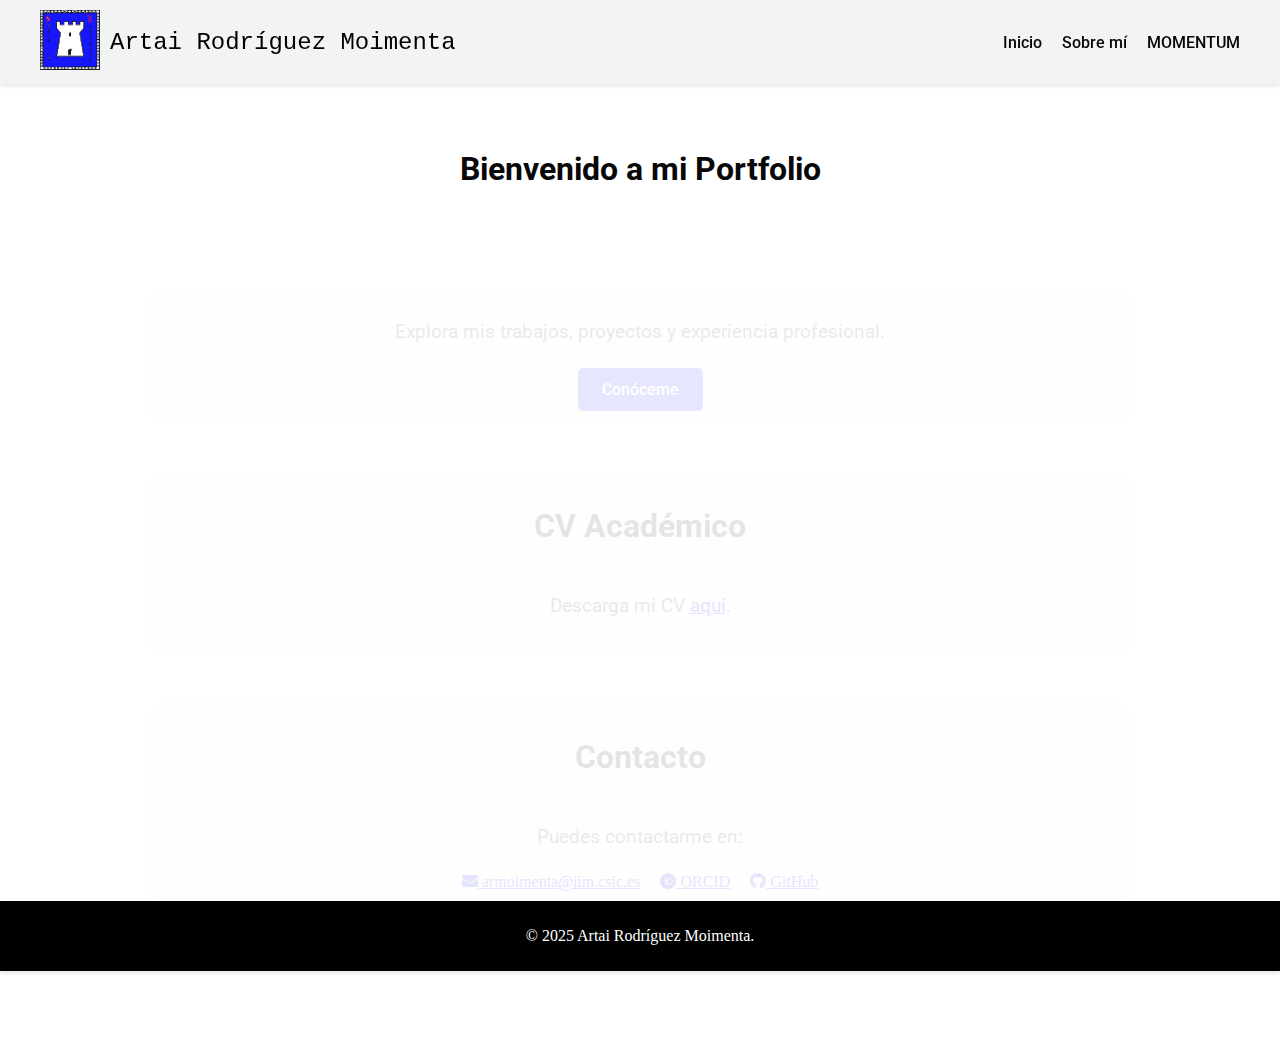
==== index.html @ 6d4ae14b "vLRM_animation" ====
<!DOCTYPE html>
<html lang="es">
<head>
    <meta charset="UTF-8">
    <meta name="viewport" content="width=device-width, initial-scale=1.0">
    <title>ArtaiRMoimenta | Portfolio</title>
    <link rel="icon"  href="assets/img/5xGL8c.png">
    <link rel="stylesheet" href="stylesIndex.css">
    <link rel="stylesheet" href="https://cdnjs.cloudflare.com/ajax/libs/font-awesome/6.0.0-beta3/css/all.min.css">
    <link href="https://fonts.googleapis.com/css2?family=Roboto:wght@300;400;500;700&family=Playfair+Display:wght@700&display=swap" rel="stylesheet">
</head>
<body>
    <header>
        <div class="container">
            <div class="header-content">
                <a href="index.html"><img src="assets/img/5xGL8c.png" alt="Logo o imagen de Artai" class="header-img"></a>
                <a href="index.html" class="header-title">Artai Rodríguez Moimenta</a>
            </div>
            <nav>
                <ul>
                    <li><a href="index.html">Inicio</a></li>
                    <li><a href="sobremi.html">Sobre mí</a></li>
                    <li><a href="momentum.html">MOMENTUM</a></li>
                </ul>
            </nav>
        </div>
        <div class="progress-bar"></div>
    </header>
   
    <main>
        <h2>Bienvenido a mi Portfolio</h2>
        <section class="contenedorSecciones">
            <div class="sobreMi">
                <p>Explora mis trabajos, proyectos y experiencia profesional.</p>
                <a href="sobremi.html" class="boton">Conóceme</a>
            </div>
        </section>
        <section class="contenedorSecciones">
            <div class="CVTitulo">
                <h2>CV Académico</h2>
            </div>
            <div class="CVDescarga">
                <p>Descarga mi CV <a href="assets/Microbial Biotechnology - 2023 - Moimenta - Modelling the physiological status of yeast during wine fermentation enables.pdf" download class="btn">aquí</a>.</p>
            </div>
        </section>
        <section class="contenedorSecciones">
                        <div class="contactoTitulo">
                        <h2>Contacto</h2>
                    </div>
            <div class="contacto">
                <p>Puedes contactarme en:</p>
                <div class="contact-links">
                    <a href="mailto:armoimenta@iim.csic.es"><i class="fas fa-envelope"></i> armoimenta@iim.csic.es</a>
                    <a href="https://orcid.org/0000-0002-5609-2317"><i class="fab fa-orcid"></i> ORCID</a>
                    <a href="https://github.com/ArtaiRMoimenta"><i class="fab fa-github"></i> GitHub</a>
                </div>
            </div>
        </section>

    </main>

    

    <footer>
        <p>&copy; 2025 Artai Rodríguez Moimenta.</p>
    </footer>

    <script src="scripts.js"></script>
</body>
</html>
---- stylesIndex.css ----
section {
    opacity: 0.1;
    transform: translateY(50px);
    transition: opacity 0.6s ease, transform 0.6s ease;
}

/* Línea de progreso */
.progress-bar {
    position: absolute;
    bottom: 0;
    left: 0;
    width: 0%;
    height: 2px;
    background: #1676dc; /* Color de la línea */
    transition: width 0.1s ease-out;
}

html, body {
    height: 100%;
    margin: 0;
    padding: 0;
}

/*Empezamos con el header*/
/* Estilos generales del header */
header {
    position: fixed; /* Fija el header en la parte superior */
    top: 0; /* Ajusta el header en la parte superior */
    z-index: 1000; /* Coloca el header por encima de los demás elementos */
    width: 100%;
    background: #f2f3f5; /* Fondo claro */
    padding: 10px 0; /* Espaciado vertical */
    box-shadow: 0 2px 4px rgba(0, 0, 0, 0.1); /* Sombra suave */
    
}

.header-title {
    font-family: 'Lucida Console', monospace;
    font-size: 1.5rem;
    color: black;
    text-decoration: none; /* Quita subrayado */
}

/* Contenedor para centrar y organizar el contenido */
.container {
    display: flex;
    justify-content: space-between; /* Separa la izquierda (imagen + nombre) y la derecha (menú) */
    align-items: center; /* Centra verticalmente */
    max-width: 1200px; /* Ancho máximo */
    margin: 0 auto; /* Centra el contenedor */
    padding: 0 20px; /* Espaciado lateral */
}

/* Estilos para la imagen y el nombre */
.header-content {
    display: flex;
    align-items: center; /* Centra verticalmente */
    gap: 10px; /* Espacio entre la imagen y el nombre */
}

.header-img {
    width: 60px; /* Tamaño de la imagen */
    height: 60px;
}


/* Estilos para el menú */
nav ul {
    display: flex;
    gap: 20px; /* Espacio entre elementos del menú */
    list-style: none; /* Elimina los puntos de la lista */
    padding: 0;
    margin: 0;
}

nav ul li a {
    color: #060606; /* Color del texto */
    text-decoration: none; /* Sin subrayado */
    font-family: 'Roboto', sans-serif;
    font-size: 1rem;
    font-weight: 500;
    padding: 10px 0; /* Añadido para mejorar la zona interactiva */
    transition: transform 0.3s ease, color 0.3s ease; /* Transición suave */
    display: inline-block; /* Asegura que el enlace se pueda transformar */
}

nav ul li a:hover {
    transform: scale(1.2); /* Aumenta el tamaño sin mover los otros elementos */
    color: #1717ff; /* Cambia el color al pasar el mouse */
}


footer{
    width: 100%;
    background: black; /* Fondo claro */
    padding: 10px 0; /* Espaciado vertical */
    color: white;
    text-align: center;
    box-shadow: 0 2px 4px rgba(0, 0, 0, 0.1); /* Sombra suave */
}

main{
    margin-top: 150px; /* Espacio superior */
    text-align: center;
}

main h2{
    font-family: 'Roboto', sans-serif;
    font-size: 2rem; /* Tamaño del texto */
    color: #080808; /* Color del texto */
}
/* Estilos para la sección sobreMi */
.contenedorSecciones {
    display: flex;
    flex-direction: column; /* Organiza el contenido en columna */
    align-items: center; /* Centra horizontalmente */
    justify-content: center; /* Centra verticalmente */
    text-align: center;
    padding: 10px 20px; /* Espaciado interno */
    background-color: #f9f9f9; /* Fondo claro */
    border-radius: 10px; /* Bordes redondeados */
    margin: 50px 150px 50px 150px; /*esto es arriba a lado derecho abajo y al izquierdo*/
}

/* Estilos para el párrafo */
.contenedorSecciones p {
    font-family: 'Roboto', sans-serif;
    font-size: 1.2rem;
    color: #333; /* Color del texto */
    margin-bottom: 20px; /* Espacio debajo del párrafo */
    line-height: 1.6; /* Espaciado entre líneas */
}

/* Estilos para el botón */
.boton {
    background-color: #1717ff;
    color: #fff;
    padding: 12px 24px;
    border: none;
    border-radius: 5px;
    font-family: 'Roboto', sans-serif;
    font-size: 1rem;
    font-weight: 500;
    cursor: pointer;
    text-decoration: none;
    display: inline-block;
    transition: background-color 0.3s ease, transform 0.3s ease;
}

.boton:hover {
    background-color: #1717ff;
    transform: translateY(-2px);
}

.contact-links{
    display: flex;
    gap: 20px; /* Espacio entre elementos */

}
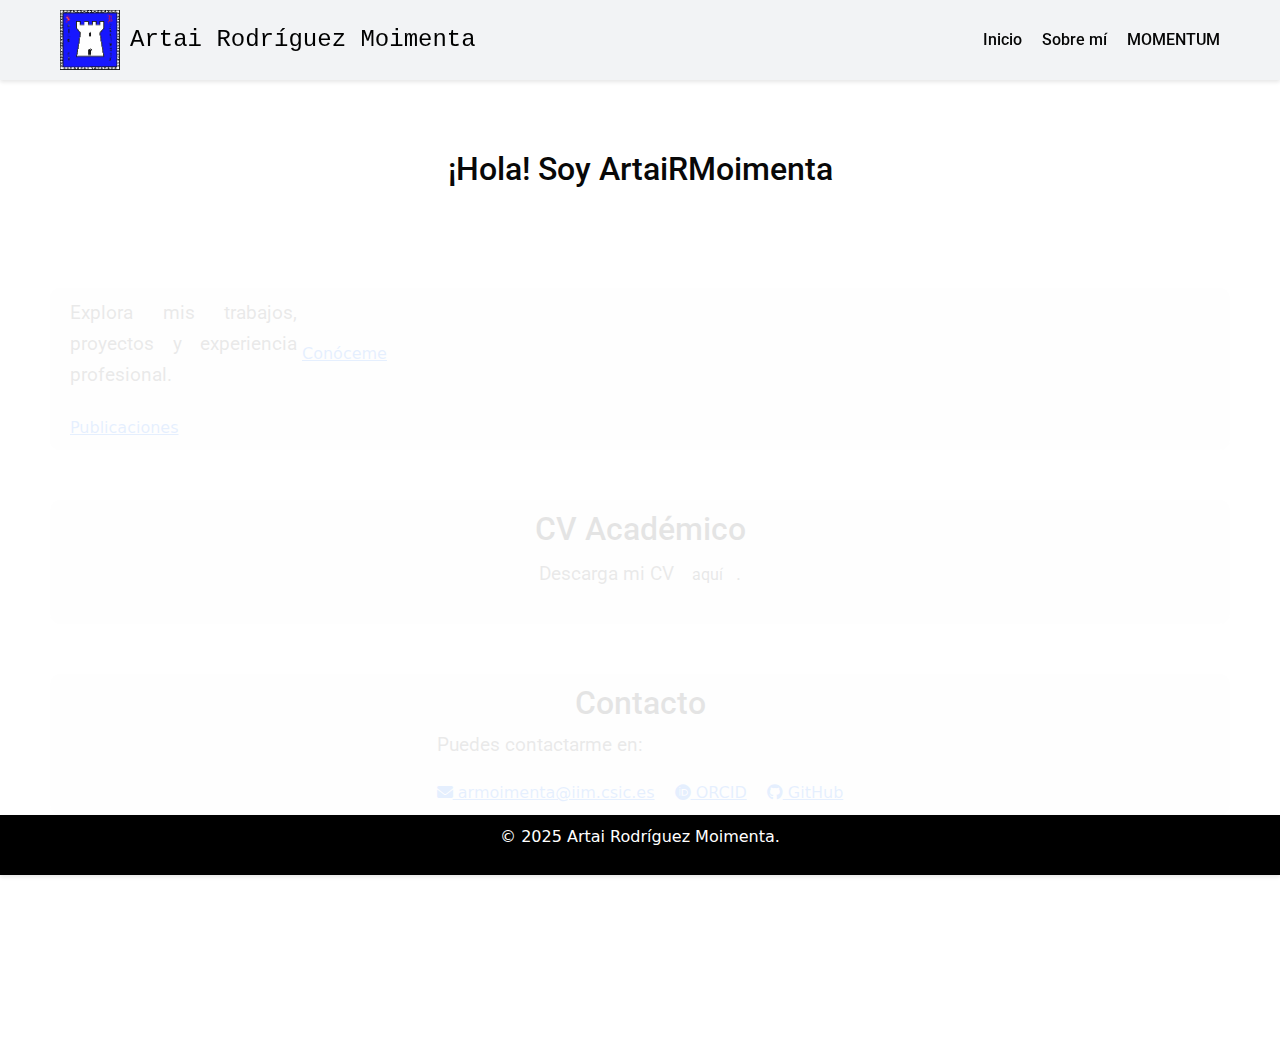
==== commit 97feb971: "vbootstrap" ====
--- a/index.html
+++ b/index.html
@@ -5,13 +5,15 @@
     <meta name="viewport" content="width=device-width, initial-scale=1.0">
     <title>ArtaiRMoimenta | Portfolio</title>
     <link rel="icon"  href="assets/img/5xGL8c.png">
-    <link rel="stylesheet" href="stylesIndex.css">
+    <link rel="stylesheet" href="stylesSobreMi.css">
     <link rel="stylesheet" href="https://cdnjs.cloudflare.com/ajax/libs/font-awesome/6.0.0-beta3/css/all.min.css">
     <link href="https://fonts.googleapis.com/css2?family=Roboto:wght@300;400;500;700&family=Playfair+Display:wght@700&display=swap" rel="stylesheet">
+    <link href="https://cdn.jsdelivr.net/npm/bootstrap@5.3.3/dist/css/bootstrap.min.css" rel="stylesheet">
+    <script src="https://cdn.jsdelivr.net/npm/bootstrap@5.3.3/dist/js/bootstrap.bundle.min.js"></script>
 </head>
 <body>
     <header>
-        <div class="container">
+        <div class="container2">
             <div class="header-content">
                 <a href="index.html"><img src="assets/img/5xGL8c.png" alt="Logo o imagen de Artai" class="header-img"></a>
                 <a href="index.html" class="header-title">Artai Rodríguez Moimenta</a>
@@ -28,11 +30,12 @@
     </header>
    
     <main>
-        <h2>Bienvenido a mi Portfolio</h2>
+        <h2>¡Hola! Soy ArtaiRMoimenta </h2>
         <section class="contenedorSecciones">
-            <div class="sobreMi">
+            <div class="about">
                 <p>Explora mis trabajos, proyectos y experiencia profesional.</p>
                 <a href="sobremi.html" class="boton">Conóceme</a>
+                <a href="proyectos.html" class="boton">Publicaciones</a>
             </div>
         </section>
         <section class="contenedorSecciones">
--- a/stylesSobreMi.css
+++ b/stylesSobreMi.css
@@ -0,0 +1,230 @@
+/*Efecto para el scroll*/
+section {
+    opacity: 0.1;
+    transform: translateY(50px);
+    transition: opacity 0.6s ease, transform 0.6s ease;
+}
+
+/* Línea de progreso */
+.progress-bar {
+    position: absolute;
+    bottom: 0;
+    left: 0;
+    width: 0%;
+    height: 2px;
+    background: #1676dc; /* Color de la línea */
+    transition: width 0.1s ease-out;
+}
+
+html, body {
+    height: 100%;
+    margin: 0;
+    padding: 0;
+}
+
+/*Empezamos con el header*/
+/* Estilos generales del header */
+header {
+    position: fixed; /* Fija el header en la parte superior */
+    top: 0; /* Ajusta el header en la parte superior */
+    z-index: 1000; /* Coloca el header por encima de los demás elementos */
+    width: 100%;
+    background: #f2f3f5; /* Fondo claro */
+    padding: 10px 0; /* Espaciado vertical */
+    box-shadow: 0 2px 4px rgba(0, 0, 0, 0.1); /* Sombra suave */
+    
+}
+
+.header-title {
+    font-family: 'Lucida Console', monospace;
+    font-size: 1.5rem;
+    color: black;
+    text-decoration: none; /* Quita subrayado */
+}
+
+
+/* Contenedor para centrar y organizar el contenido */
+.container2 {
+    display: flex;
+    justify-content: space-between; /* Separa la izquierda (imagen + nombre) y la derecha (menú) */
+    align-items: center; /* Centra verticalmente */
+    max-width: 1200px; /* Ancho máximo */
+    margin: 0 auto; /* Centra el contenedor */
+    padding: 0 20px; /* Espaciado lateral */
+}
+
+/* Estilos para la imagen y el nombre */
+.header-content {
+    display: flex;
+    align-items: center; /* Centra verticalmente */
+    gap: 10px; /* Espacio entre la imagen y el nombre */
+}
+
+.header-img {
+    width: 60px; /* Tamaño de la imagen */
+    height: 60px;
+}
+
+/* Estilos para el menú */
+nav ul {
+    display: flex;
+    gap: 20px; /* Espacio entre elementos del menú */
+    list-style: none; /* Elimina los puntos de la lista */
+    padding: 0;
+    margin: 0;
+}
+
+nav ul li a {
+    color: #060606; /* Color del texto */
+    text-decoration: none; /* Sin subrayado */
+    font-family: 'Roboto', sans-serif;
+    font-size: 1rem;
+    font-weight: 500;
+    padding: 10px 0; /* Añadido para mejorar la zona interactiva */
+    transition: transform 0.3s ease, color 0.3s ease; /* Transición suave */
+    display: inline-block; /* Asegura que el enlace se pueda transformar */
+}
+
+nav ul li a:hover {
+    transform: scale(1.2); /* Aumenta el tamaño sin mover los otros elementos */
+    color: #1717ff; /* Cambia el color al pasar el mouse */
+}
+
+
+main{
+    margin-top: 150px; /* Espacio superior */
+    text-align: center;
+}
+
+main h2{
+    font-family: 'Roboto', sans-serif;
+    font-size: 2rem; /* Tamaño del texto */
+    color: #080808; /* Color del texto */
+}
+
+footer{
+    width: 100%;
+    background: black; /* Fondo claro */
+    padding: 10px 0; /* Espaciado vertical */
+    color: white;
+    text-align: center;
+    box-shadow: 0 2px 4px rgba(0, 0, 0, 0.1); /* Sombra suave */
+}
+
+
+.contenedorSecciones {
+    display: flex;
+    flex-direction: column; /* Organiza el contenido en columna */
+    align-items: center; /* Centra horizontalmente */
+    justify-content: center; /* Centra verticalmente */
+    text-align: justify;
+    padding: 10px 20px; /* Espaciado interno */
+    background-color: #f9f9f9; /* Fondo claro */
+    border-radius: 10px; /* Bordes redondeados */
+    margin: 50px 50px 50px 50px; /*esto es arriba;lado derecho; abajo;lado izquierdo*/
+}
+
+.contenedoresquema {
+    display: flex;
+    flex-direction: column; /* Organiza el contenido en columna */
+    align-items: normal; /* Centra horizontalmente */
+    justify-content: normal; /* Centra verticalmente */
+    text-align: justify;
+    padding: 10px 20px; /* Espaciado interno */
+    background-color: #ffffff; /* Fondo claro */
+    border-radius: 10px; /* Bordes redondeados */
+    margin: 50px 50px 50px 50px; /*esto es arriba;lado derecho; abajo;lado izquierdo*/
+}
+
+/* Estilos para el párrafo */
+.contenedorSecciones p {
+    font-family: 'Roboto', sans-serif;
+    font-size: 1.2rem;
+    color: #333; /* Color del texto */
+    margin-bottom: 20px; /* Espacio debajo del párrafo */
+    line-height: 1.6; /* Espaciado entre líneas */
+}
+
+
+/*Vamos a dividir tu informacion en dos columnas y asu en una esta la imagen y en la otra la informacion*/
+.about {
+    display: grid;
+    grid-template-columns: 1fr 4fr; /* Divide en dos columnas iguales */
+    gap: 5px; /* Espacio entre columnas */
+    align-items: center; /* Centra verticalmente los elementos */
+    justify-content: center; /* Centra horizontalmente los elementos */
+}
+
+
+.img-photo {
+    width: 100px; /* Imagen ocupa el 50% del ancho del contenedor */
+    border-radius: 10px; /* Bordes redondeados */
+}
+
+.about-content {
+    display: flex;
+    flex-direction: column;
+    justify-content: center;
+    text-align: justify;
+}
+
+.contact-links{
+    display: flex;
+    gap: 20px; /* Espacio entre elementos */
+
+}
+
+.icono-texto {
+    display: flex;
+    align-items: center;
+    font-size: 18px;
+    gap: 10px; /* Espacio entre la imagen y el nombre */
+}
+.icono-texto .icono {
+    width: 20px;
+    height: 20px;
+    margin-right: 8px;
+}
+
+
+/* Estilos para el contenedor de proyectos */
+.project-grid {
+    display: grid;
+    grid-template-columns: 1fr 1fr; /* Divide en dos columnas iguales */
+    gap: 30px; /* Espaciado entre los elementos */
+    padding: 20px 0;
+    width: 100%;
+}
+
+/* Estilos para las tarjetas de los proyectos */
+.project-card {
+    background-color: #ffffff; /* Fondo blanco */
+    padding: 20px; /* Espaciado interno */
+    border-radius: 8px; /* Bordes redondeados */
+    box-shadow: 0 4px 10px rgba(0, 0, 0, 0.1); /* Sombra suave */
+    transition: transform 0.3s ease, box-shadow 0.3s ease; /* Efecto de transición */
+}
+
+.project-card h3 {
+    font-family: 'Roboto', sans-serif;
+    font-size: 1.5rem;
+    color: #333;
+    margin-bottom: 10px;
+}
+
+.project-card p {
+    font-family: 'Roboto', sans-serif;
+    font-size: 1.1rem;
+    color: #666;
+    line-height: 1.6;
+}
+
+/* Efecto hover para las tarjetas de los proyectos */
+.project-card:hover {
+    transform: translateY(-5px); /* Levita la tarjeta */
+    box-shadow: 0 8px 15px rgba(0, 0, 0, 0.15); /* Aumenta la sombra */
+}
+
+.text-justify {
+    text-align: justify;
+}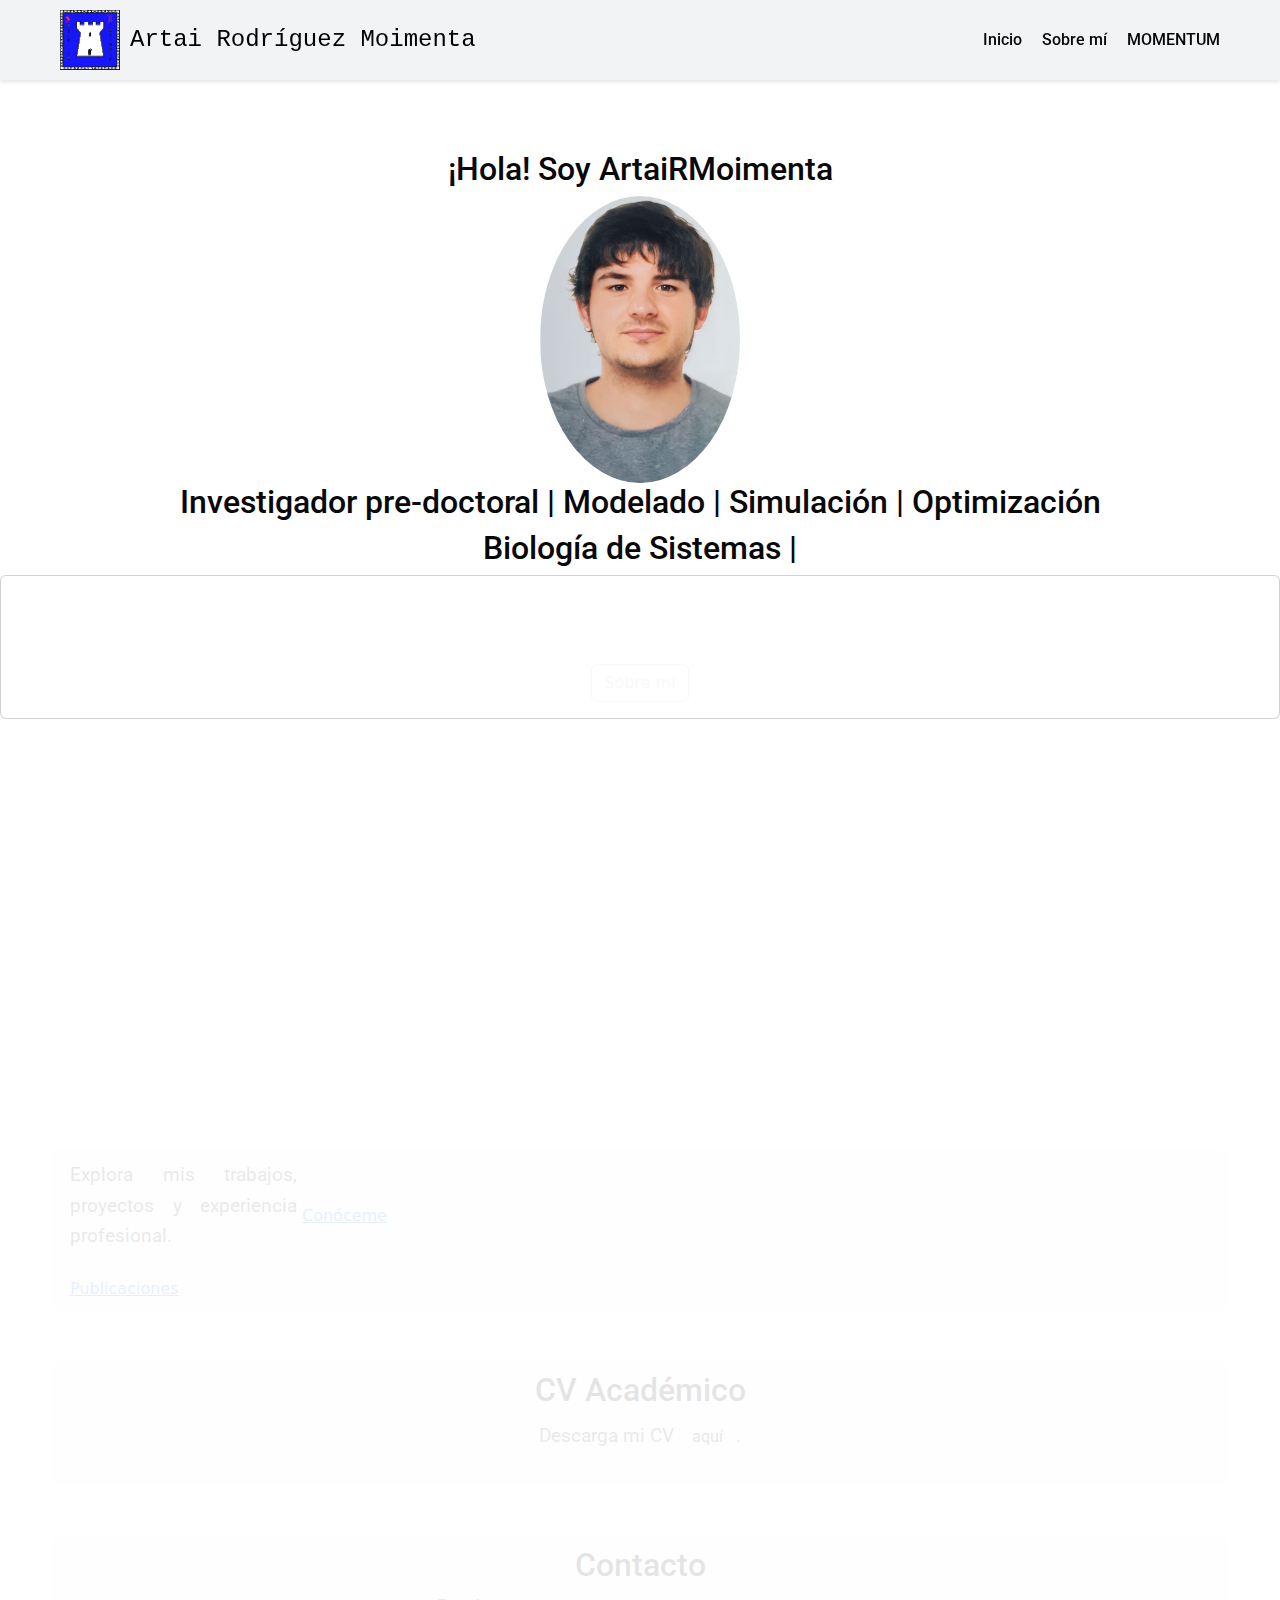
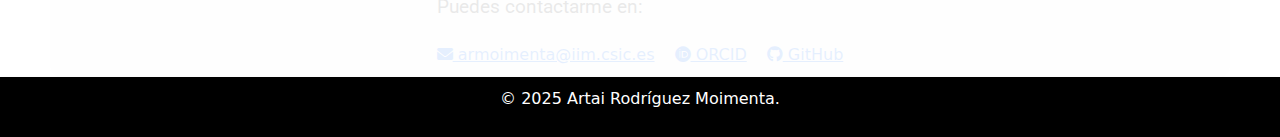
==== commit 048095a7: "vbootstrap" ====
--- a/index.html
+++ b/index.html
@@ -30,7 +30,25 @@
     </header>
    
     <main>
-        <h2>¡Hola! Soy ArtaiRMoimenta </h2>
+        <div class="bg-image" 
+            style="background-image: url('https://mdbootstrap.com/img/Photos/Others/images/76.jpg');
+            height: 100vh">
+            <h2>¡Hola! Soy ArtaiRMoimenta </h2>
+            <img src="assets/img/me_photo.jpg" alt="Rounded Image" class="rounded-circle img-fluid img-circle">
+            <h2>Investigador pre-doctoral | Modelado | Simulación | Optimización </h2>
+            <h2>Biología de Sistemas |  </h2>
+            <!-- Card -->
+                <div class="bg-image card shadow-1-strong" style="background-image: url('https://mdbootstrap.com/img/new/slides/003.jpg');">
+                    <div class="card-body text-white">
+                        <h5 class="card-title">Card title</h5>
+                        <p class="card-text">
+                            Some quick example text to build on the card title and make up
+                            the bulk of the card's content.
+                        </p>
+                        <a href="sobremi.html" class="btn btn-outline-light">Sobre mí</a>
+                    </div>
+                </div>
+        </div>
         <section class="contenedorSecciones">
             <div class="about">
                 <p>Explora mis trabajos, proyectos y experiencia profesional.</p>
--- a/stylesSobreMi.css
+++ b/stylesSobreMi.css
@@ -227,4 +227,9 @@
 
 .text-justify {
     text-align: justify;
+}
+
+.img-circle {
+    width: 200px; /* Imagen ocupa el 50% del ancho del contenedor */
+    border-radius: 10px; /* Bordes redondeados */
 }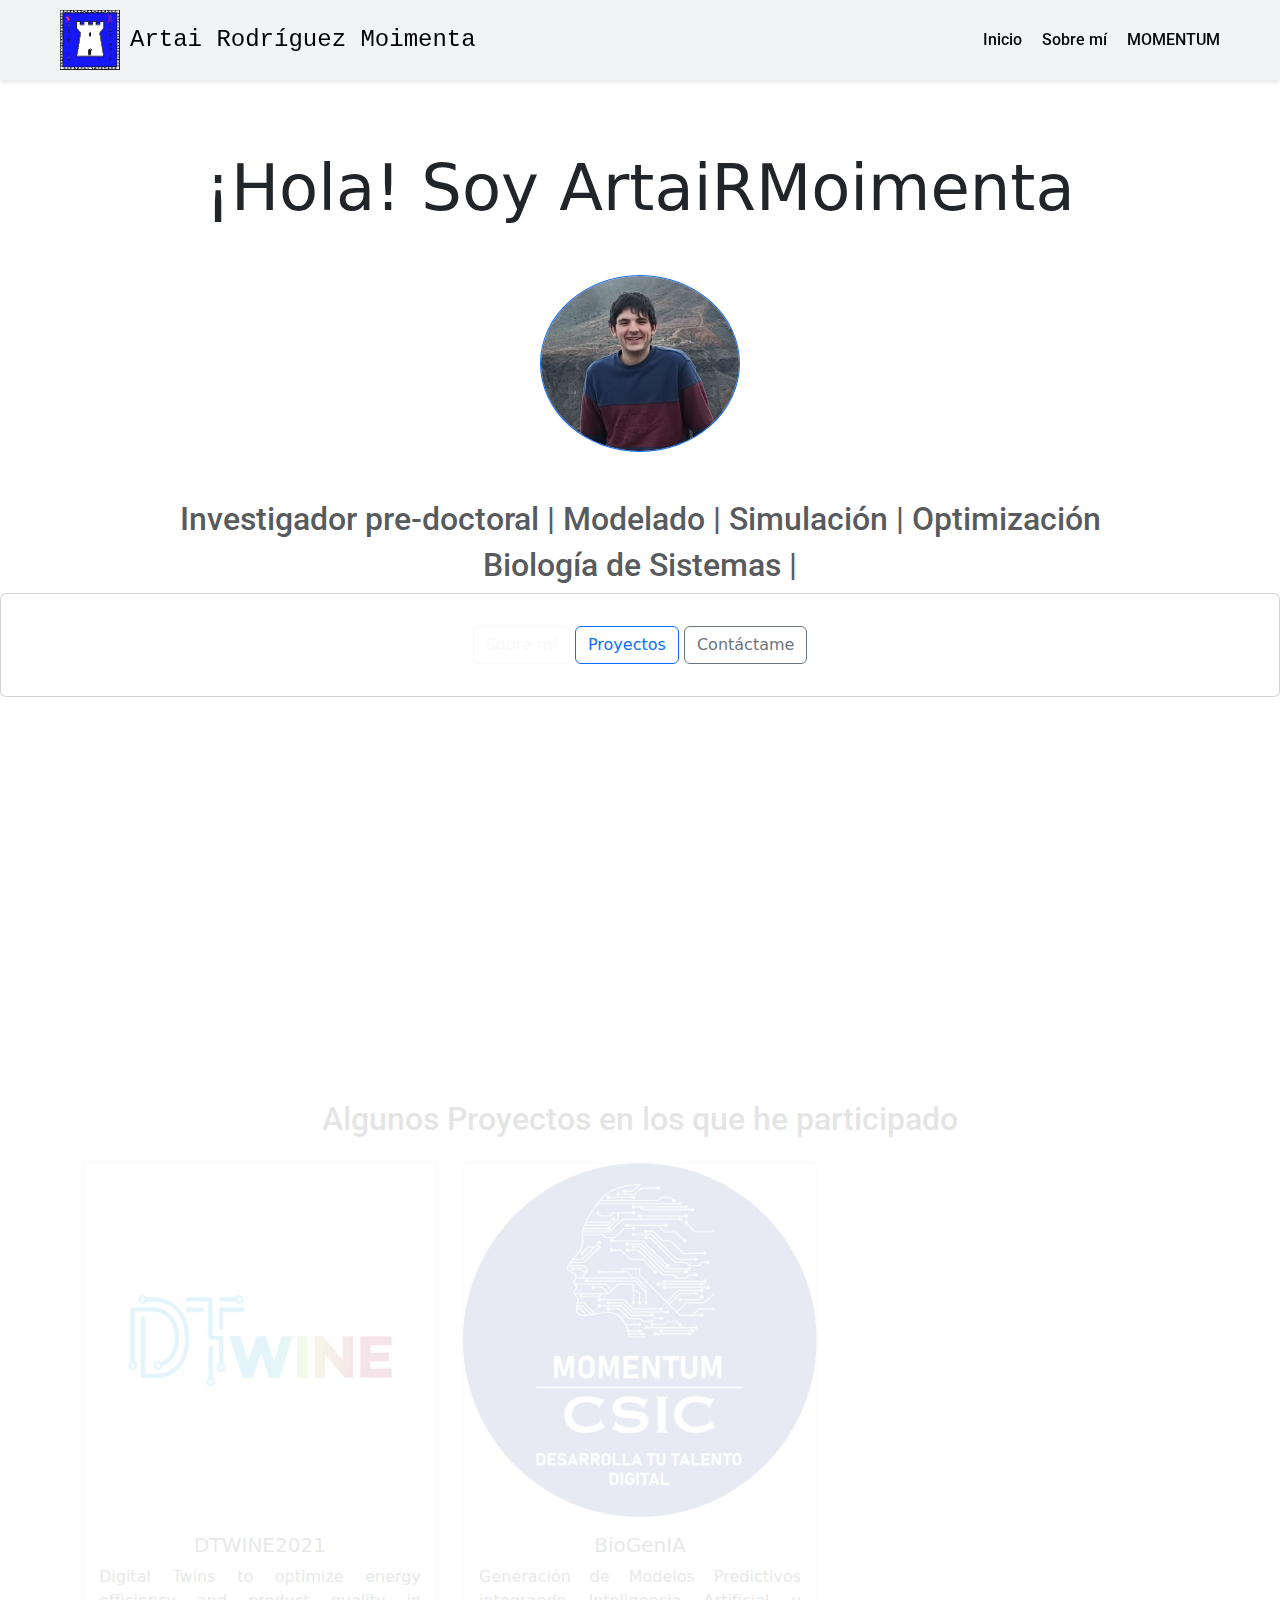
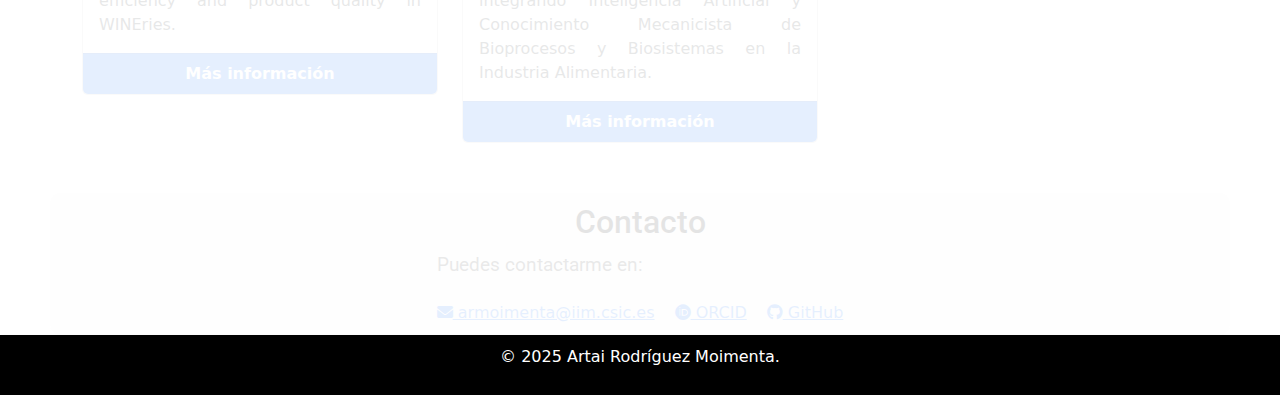
==== commit 5e69eee0: "vbootstrap" ====
--- a/index.html
+++ b/index.html
@@ -33,42 +33,65 @@
         <div class="bg-image" 
             style="background-image: url('https://mdbootstrap.com/img/Photos/Others/images/76.jpg');
             height: 100vh">
-            <h2>¡Hola! Soy ArtaiRMoimenta </h2>
-            <img src="assets/img/me_photo.jpg" alt="Rounded Image" class="rounded-circle img-fluid img-circle">
-            <h2>Investigador pre-doctoral | Modelado | Simulación | Optimización </h2>
-            <h2>Biología de Sistemas |  </h2>
+            <h1 class="display-3 mb-5">¡Hola! Soy ArtaiRMoimenta </h1>
+            <img src="assets/img/me_photo_main.png" alt="Rounded Image" class="rounded-circle border border-primary img-fluid img-circle mb-5">
+            <h2 class="text-muted">Investigador pre-doctoral | Modelado | Simulación | Optimización </h2>
+            <h2 class="text-muted">Biología de Sistemas |  </h2>
+            <!--
+            <a href="sobremi.html" class="btn btn-outline-light">Sobre mí</a>
+            <a href="proyectos.html" class="btn btn-primary">Proyectos</a>
+            <a href="#Get_touch" class="btn btn-dark">Contáctame</a>
+            -->
             <!-- Card -->
                 <div class="bg-image card shadow-1-strong" style="background-image: url('https://mdbootstrap.com/img/new/slides/003.jpg');">
-                    <div class="card-body text-white">
-                        <h5 class="card-title">Card title</h5>
-                        <p class="card-text">
-                            Some quick example text to build on the card title and make up
-                            the bulk of the card's content.
-                        </p>
-                        <a href="sobremi.html" class="btn btn-outline-light">Sobre mí</a>
+                    <div class="card-body text-white mb-3">
+                        <h5 class="card-title"></h5>
+                        <p class="card-text"></p>
+                        <a href="sobremi.html" class="btn btn-outline-light" role="button">Sobre mí</a>
+                        <a href="proyectos.html" class="btn btn-outline-primary" role="button">Proyectos</a>
+                        <a href="#Get_touch" class="btn btn-outline-secondary" role="button">Contáctame</a>
                     </div>
                 </div>
         </div>
-        <section class="contenedorSecciones">
-            <div class="about">
-                <p>Explora mis trabajos, proyectos y experiencia profesional.</p>
-                <a href="sobremi.html" class="boton">Conóceme</a>
-                <a href="proyectos.html" class="boton">Publicaciones</a>
+
+        <section class="container">
+            <h2 class="text-center mb-4">Algunos Proyectos en los que he participado</h2>
+            <div class="row">
+                <div class="col-md-4">
+                    <div class="card">
+                        <img class="card-img-top" src="assets/img/logo-dtwine-aaff.png" alt="Card image cap">
+                        <div class="card-body">
+                            <h5 class="card-title">DTWINE2021</h5>
+                            <p class="card-text text-justify">Digital Twins to optimize energy efficiency and product quality in WINEries.</p>
+                        </div>
+                        <a href="https://dtwine.es/" class="card-footer text-center text-decoration-none bg-primary fw-bold transition text-white"
+                        role="button" style="cursor: pointer; transition: background 0.3s ease;">
+                            Más información
+                        </a>
+                    </div>
+                </div>
+                <div class="col-md-4">
+                    <div class="card">
+                        <img class="card-img-top" src="assets/img/logo_momentum.png" alt="Card image cap">
+                        <div class="card-body">
+                            <h5 class="card-title">BioGenIA</h5>
+                            <p class="card-text text-justify">Generación de Modelos Predictivos integrando Inteligencia Artificial y Conocimiento Mecanicista 
+                                de Bioprocesos y Biosistemas en la Industria Alimentaria.</p>
+                        </div>
+                        <a href="momentum.html" class="card-footer text-center text-decoration-none bg-primary fw-bold transition text-white"
+                        role="button" style="cursor: pointer; transition: background 0.3s ease;">
+                            Más información
+                        </a>
+                    </div>
+                </div>
             </div>
         </section>
-        <section class="contenedorSecciones">
-            <div class="CVTitulo">
-                <h2>CV Académico</h2>
-            </div>
-            <div class="CVDescarga">
-                <p>Descarga mi CV <a href="assets/Microbial Biotechnology - 2023 - Moimenta - Modelling the physiological status of yeast during wine fermentation enables.pdf" download class="btn">aquí</a>.</p>
-            </div>
-        </section>
+
         <section class="contenedorSecciones">
                         <div class="contactoTitulo">
                         <h2>Contacto</h2>
                     </div>
-            <div class="contacto">
+            <div class="contacto" id="Get_touch">
                 <p>Puedes contactarme en:</p>
                 <div class="contact-links">
                     <a href="mailto:armoimenta@iim.csic.es"><i class="fas fa-envelope"></i> armoimenta@iim.csic.es</a>
--- a/stylesSobreMi.css
+++ b/stylesSobreMi.css
@@ -232,4 +232,9 @@
 .img-circle {
     width: 200px; /* Imagen ocupa el 50% del ancho del contenedor */
     border-radius: 10px; /* Bordes redondeados */
+}
+
+.card-img-custom {
+    height: 200px;  /* Ajusta la altura según necesites */
+    object-fit: cover; /* Mantiene la proporción sin deformar */
 }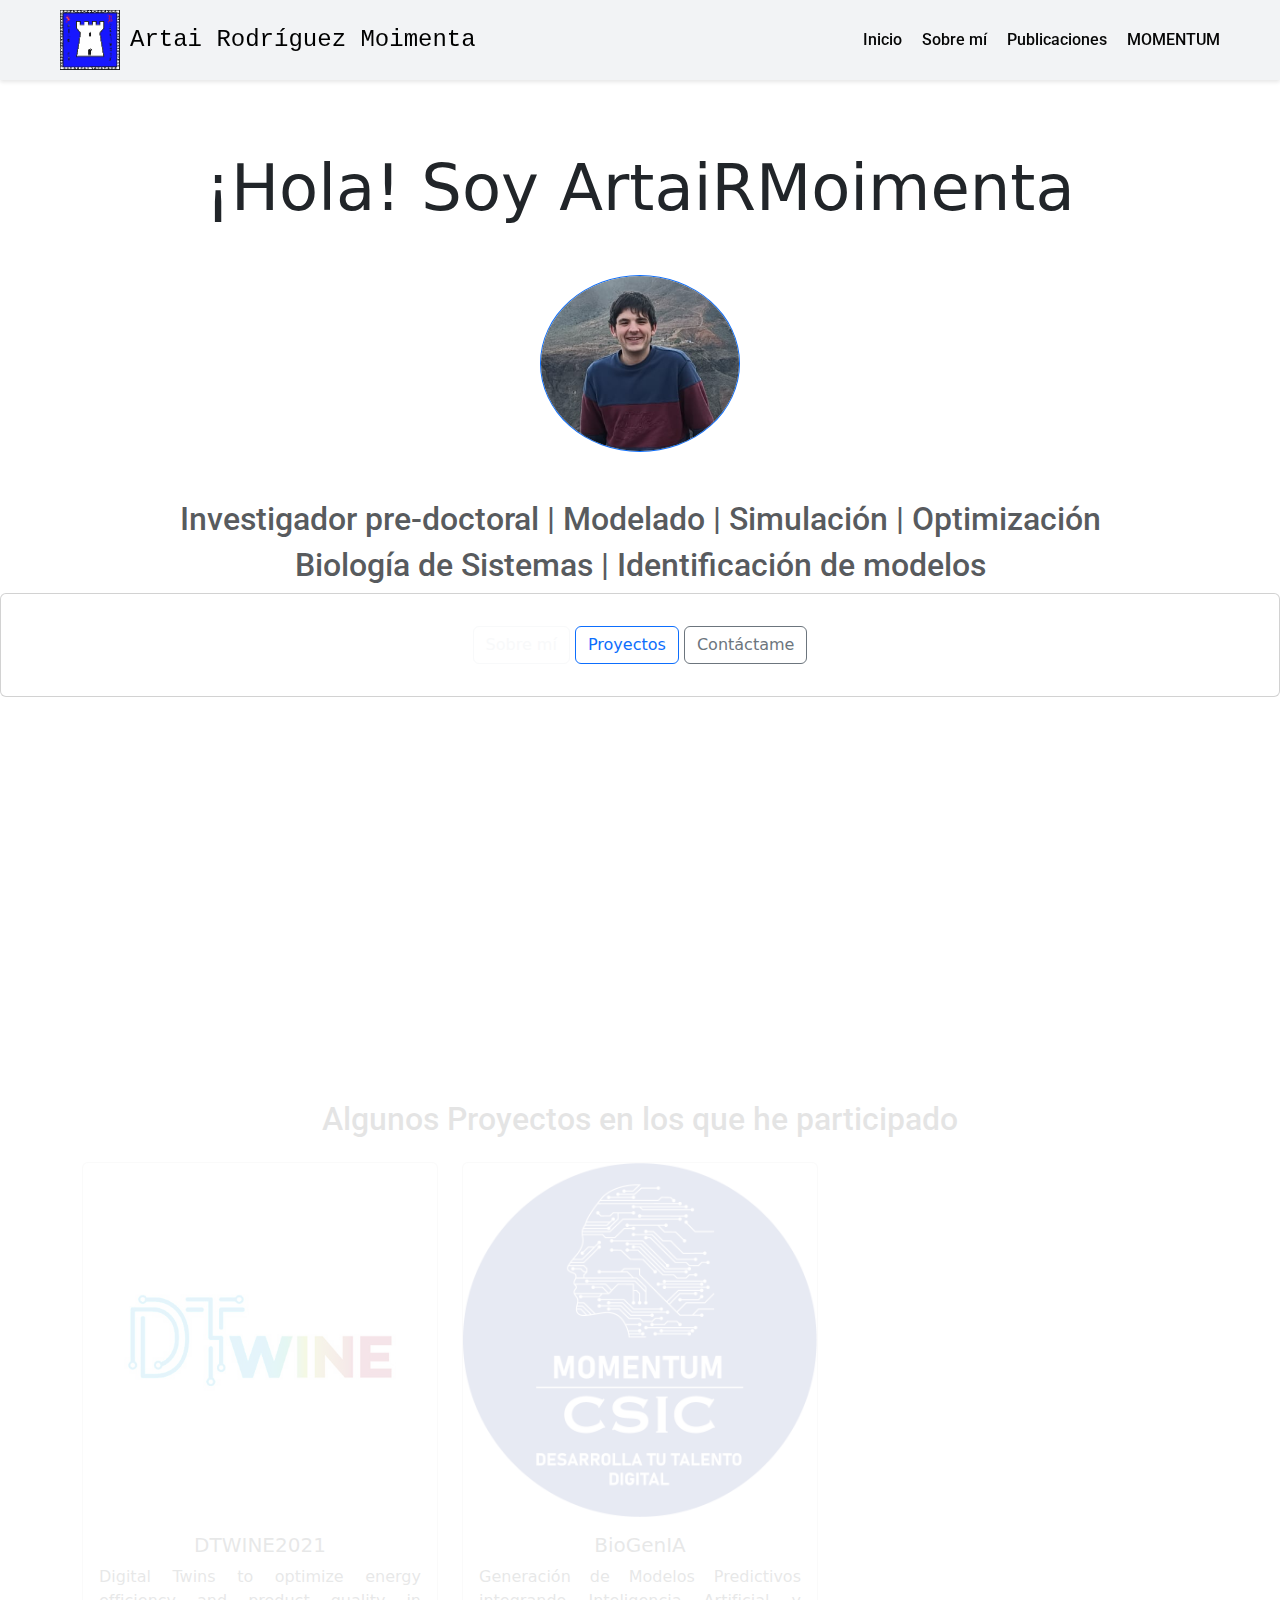
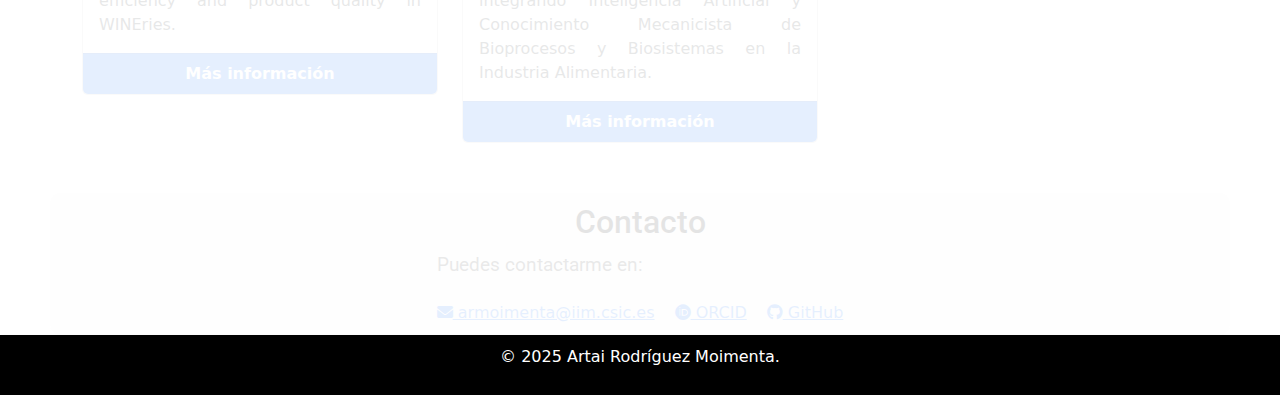
==== commit fd9674a1: "vbootstrap" ====
--- a/index.html
+++ b/index.html
@@ -22,6 +22,7 @@
                 <ul>
                     <li><a href="index.html">Inicio</a></li>
                     <li><a href="sobremi.html">Sobre mí</a></li>
+                    <li><a href="proyectos.html">Publicaciones</a></li>
                     <li><a href="momentum.html">MOMENTUM</a></li>
                 </ul>
             </nav>
@@ -36,7 +37,7 @@
             <h1 class="display-3 mb-5">¡Hola! Soy ArtaiRMoimenta </h1>
             <img src="assets/img/me_photo_main.png" alt="Rounded Image" class="rounded-circle border border-primary img-fluid img-circle mb-5">
             <h2 class="text-muted">Investigador pre-doctoral | Modelado | Simulación | Optimización </h2>
-            <h2 class="text-muted">Biología de Sistemas |  </h2>
+            <h2 class="text-muted">Biología de Sistemas | Identificación de modelos  </h2>
             <!--
             <a href="sobremi.html" class="btn btn-outline-light">Sobre mí</a>
             <a href="proyectos.html" class="btn btn-primary">Proyectos</a>
@@ -48,13 +49,13 @@
                         <h5 class="card-title"></h5>
                         <p class="card-text"></p>
                         <a href="sobremi.html" class="btn btn-outline-light" role="button">Sobre mí</a>
-                        <a href="proyectos.html" class="btn btn-outline-primary" role="button">Proyectos</a>
+                        <a href="#proyectos" class="btn btn-outline-primary" role="button">Proyectos</a>
                         <a href="#Get_touch" class="btn btn-outline-secondary" role="button">Contáctame</a>
                     </div>
                 </div>
         </div>
 
-        <section class="container">
+        <section class="container" id="proyectos">
             <h2 class="text-center mb-4">Algunos Proyectos en los que he participado</h2>
             <div class="row">
                 <div class="col-md-4">
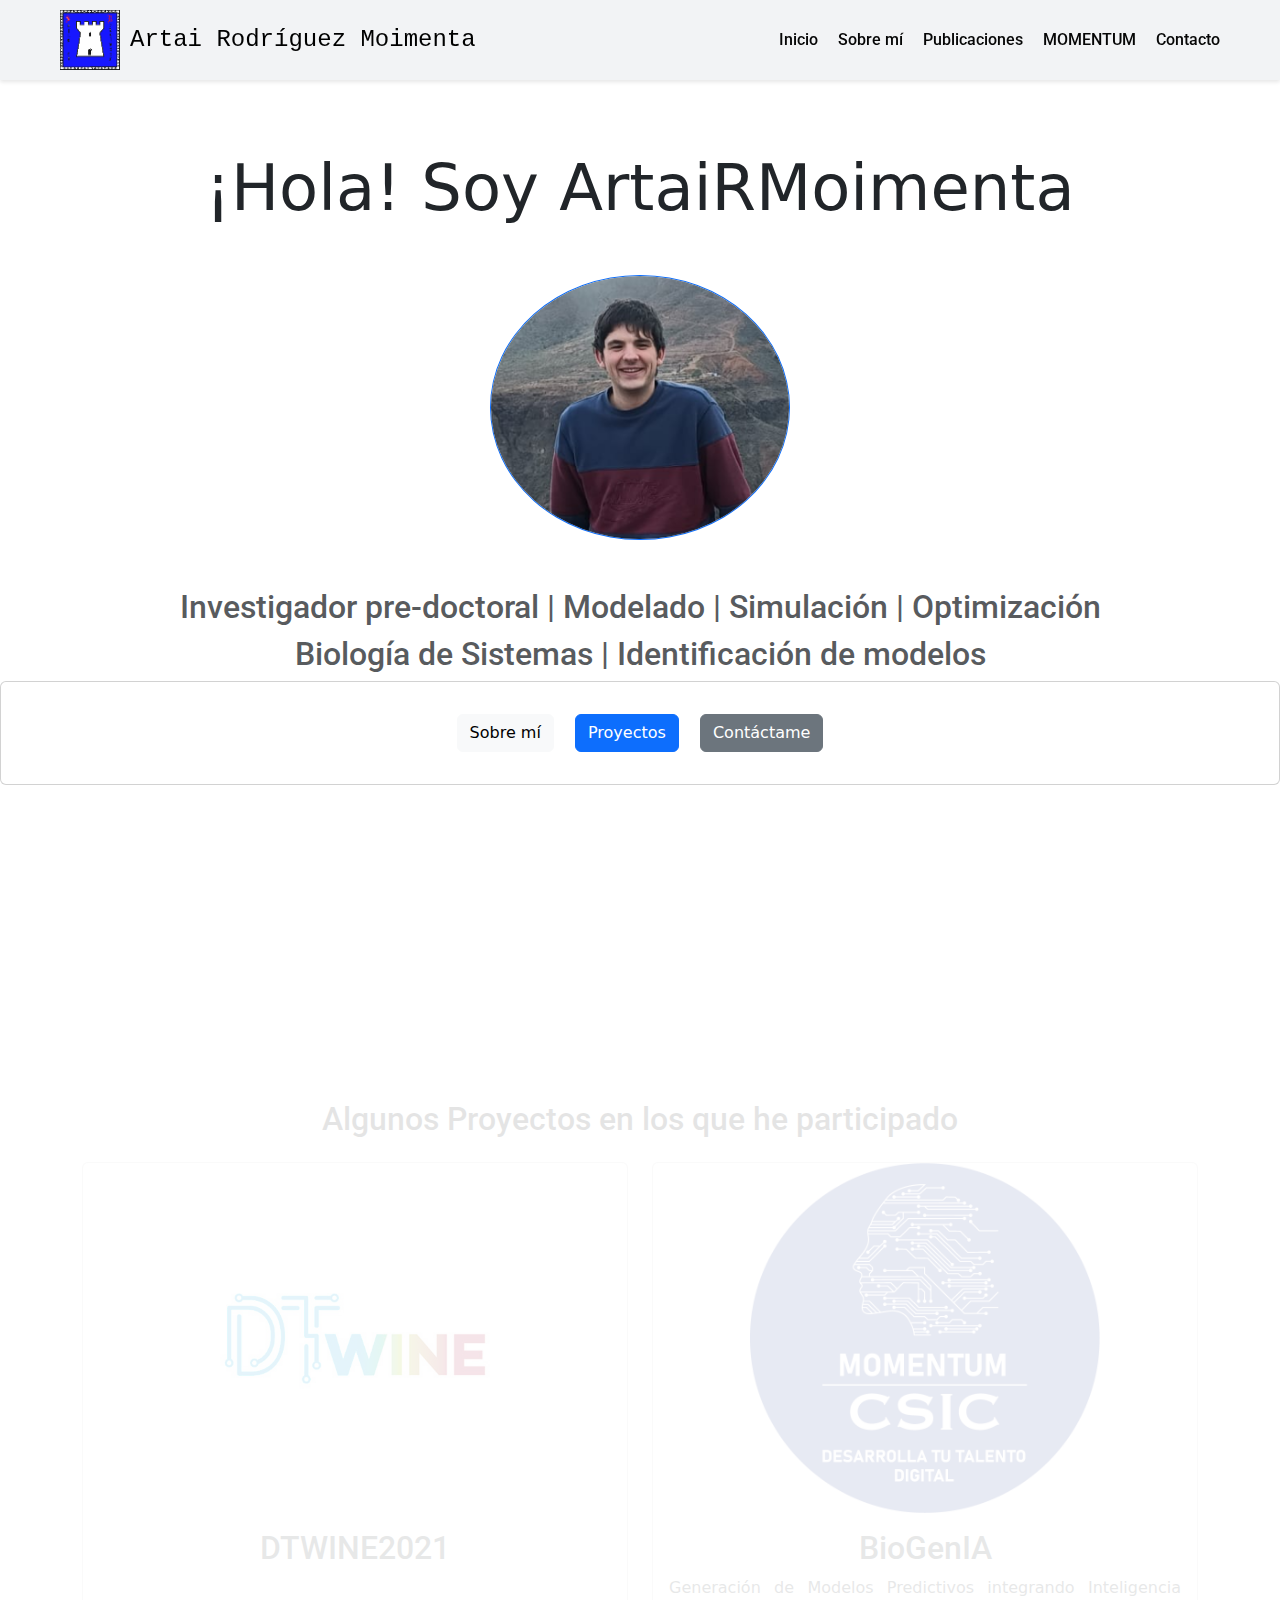
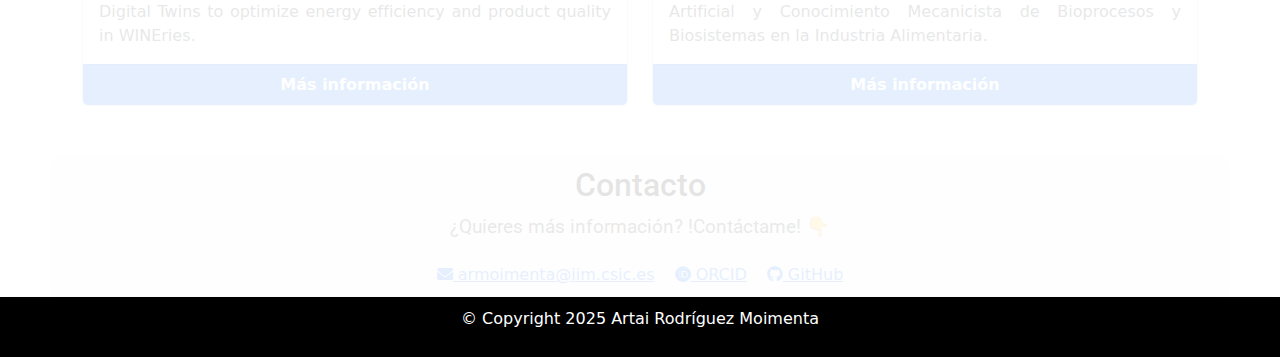
==== commit 22e08f02: "avance" ====
--- a/index.html
+++ b/index.html
@@ -12,7 +12,7 @@
     <script src="https://cdn.jsdelivr.net/npm/bootstrap@5.3.3/dist/js/bootstrap.bundle.min.js"></script>
 </head>
 <body>
-    <header>
+    <header class="">
         <div class="container2">
             <div class="header-content">
                 <a href="index.html"><img src="assets/img/5xGL8c.png" alt="Logo o imagen de Artai" class="header-img"></a>
@@ -24,6 +24,7 @@
                     <li><a href="sobremi.html">Sobre mí</a></li>
                     <li><a href="proyectos.html">Publicaciones</a></li>
                     <li><a href="momentum.html">MOMENTUM</a></li>
+                    <li><a href="#Get_touch">Contacto</a></li>
                 </ul>
             </nav>
         </div>
@@ -48,9 +49,9 @@
                     <div class="card-body text-white mb-3">
                         <h5 class="card-title"></h5>
                         <p class="card-text"></p>
-                        <a href="sobremi.html" class="btn btn-outline-light" role="button">Sobre mí</a>
-                        <a href="#proyectos" class="btn btn-outline-primary" role="button">Proyectos</a>
-                        <a href="#Get_touch" class="btn btn-outline-secondary" role="button">Contáctame</a>
+                        <a href="sobremi.html" class="btn btn-light mx-2" role="button">Sobre mí</a>
+                        <a href="#proyectos" class="btn btn-primary mx-2" role="button">Proyectos</a>
+                        <a href="#Get_touch" class="btn btn-secondary mx-2" role="button">Contáctame</a>
                     </div>
                 </div>
         </div>
@@ -58,11 +59,11 @@
         <section class="container" id="proyectos">
             <h2 class="text-center mb-4">Algunos Proyectos en los que he participado</h2>
             <div class="row">
-                <div class="col-md-4">
-                    <div class="card">
-                        <img class="card-img-top" src="assets/img/logo-dtwine-aaff.png" alt="Card image cap">
-                        <div class="card-body">
-                            <h5 class="card-title">DTWINE2021</h5>
+                <div class="col-md-6">
+                    <div class="card d-flex flex-column h-100">
+                        <img class="card-img-top img-fluid" src="assets/img/logo-dtwine-aaff.png" alt="Card image cap" style="max-height: 350px; object-fit: contain;">
+                        <div class="card-body d-flex flex-column flex-grow-1">
+                            <h2 class="card-title flex-grow-1">DTWINE2021</h2>
                             <p class="card-text text-justify">Digital Twins to optimize energy efficiency and product quality in WINEries.</p>
                         </div>
                         <a href="https://dtwine.es/" class="card-footer text-center text-decoration-none bg-primary fw-bold transition text-white"
@@ -71,11 +72,11 @@
                         </a>
                     </div>
                 </div>
-                <div class="col-md-4">
-                    <div class="card">
-                        <img class="card-img-top" src="assets/img/logo_momentum.png" alt="Card image cap">
-                        <div class="card-body">
-                            <h5 class="card-title">BioGenIA</h5>
+                <div class="col-md-6">
+                    <div class="card d-flex flex-column h-100">
+                        <img class="card-img-top img-fluid" src="assets/img/logo_momentum.png" alt="Card image cap" style="max-height: 350px; object-fit: contain;">
+                        <div class="card-body d-flex flex-column flex-grow-1">
+                            <h2 class="card-title flex-grow-1">BioGenIA</h2>
                             <p class="card-text text-justify">Generación de Modelos Predictivos integrando Inteligencia Artificial y Conocimiento Mecanicista 
                                 de Bioprocesos y Biosistemas en la Industria Alimentaria.</p>
                         </div>
@@ -93,7 +94,7 @@
                         <h2>Contacto</h2>
                     </div>
             <div class="contacto" id="Get_touch">
-                <p>Puedes contactarme en:</p>
+                <p class="text-center">¿Quieres más información? !Contáctame! 👇</p>
                 <div class="contact-links">
                     <a href="mailto:armoimenta@iim.csic.es"><i class="fas fa-envelope"></i> armoimenta@iim.csic.es</a>
                     <a href="https://orcid.org/0000-0002-5609-2317"><i class="fab fa-orcid"></i> ORCID</a>
@@ -107,7 +108,7 @@
     
 
     <footer>
-        <p>&copy; 2025 Artai Rodríguez Moimenta.</p>
+        <p>&copy; Copyright 2025 Artai Rodríguez Moimenta</p>
     </footer>
 
     <script src="scripts.js"></script>
--- a/stylesSobreMi.css
+++ b/stylesSobreMi.css
@@ -230,7 +230,7 @@
 }
 
 .img-circle {
-    width: 200px; /* Imagen ocupa el 50% del ancho del contenedor */
+    width: 300px; /* Imagen ocupa el 50% del ancho del contenedor */
     border-radius: 10px; /* Bordes redondeados */
 }
 
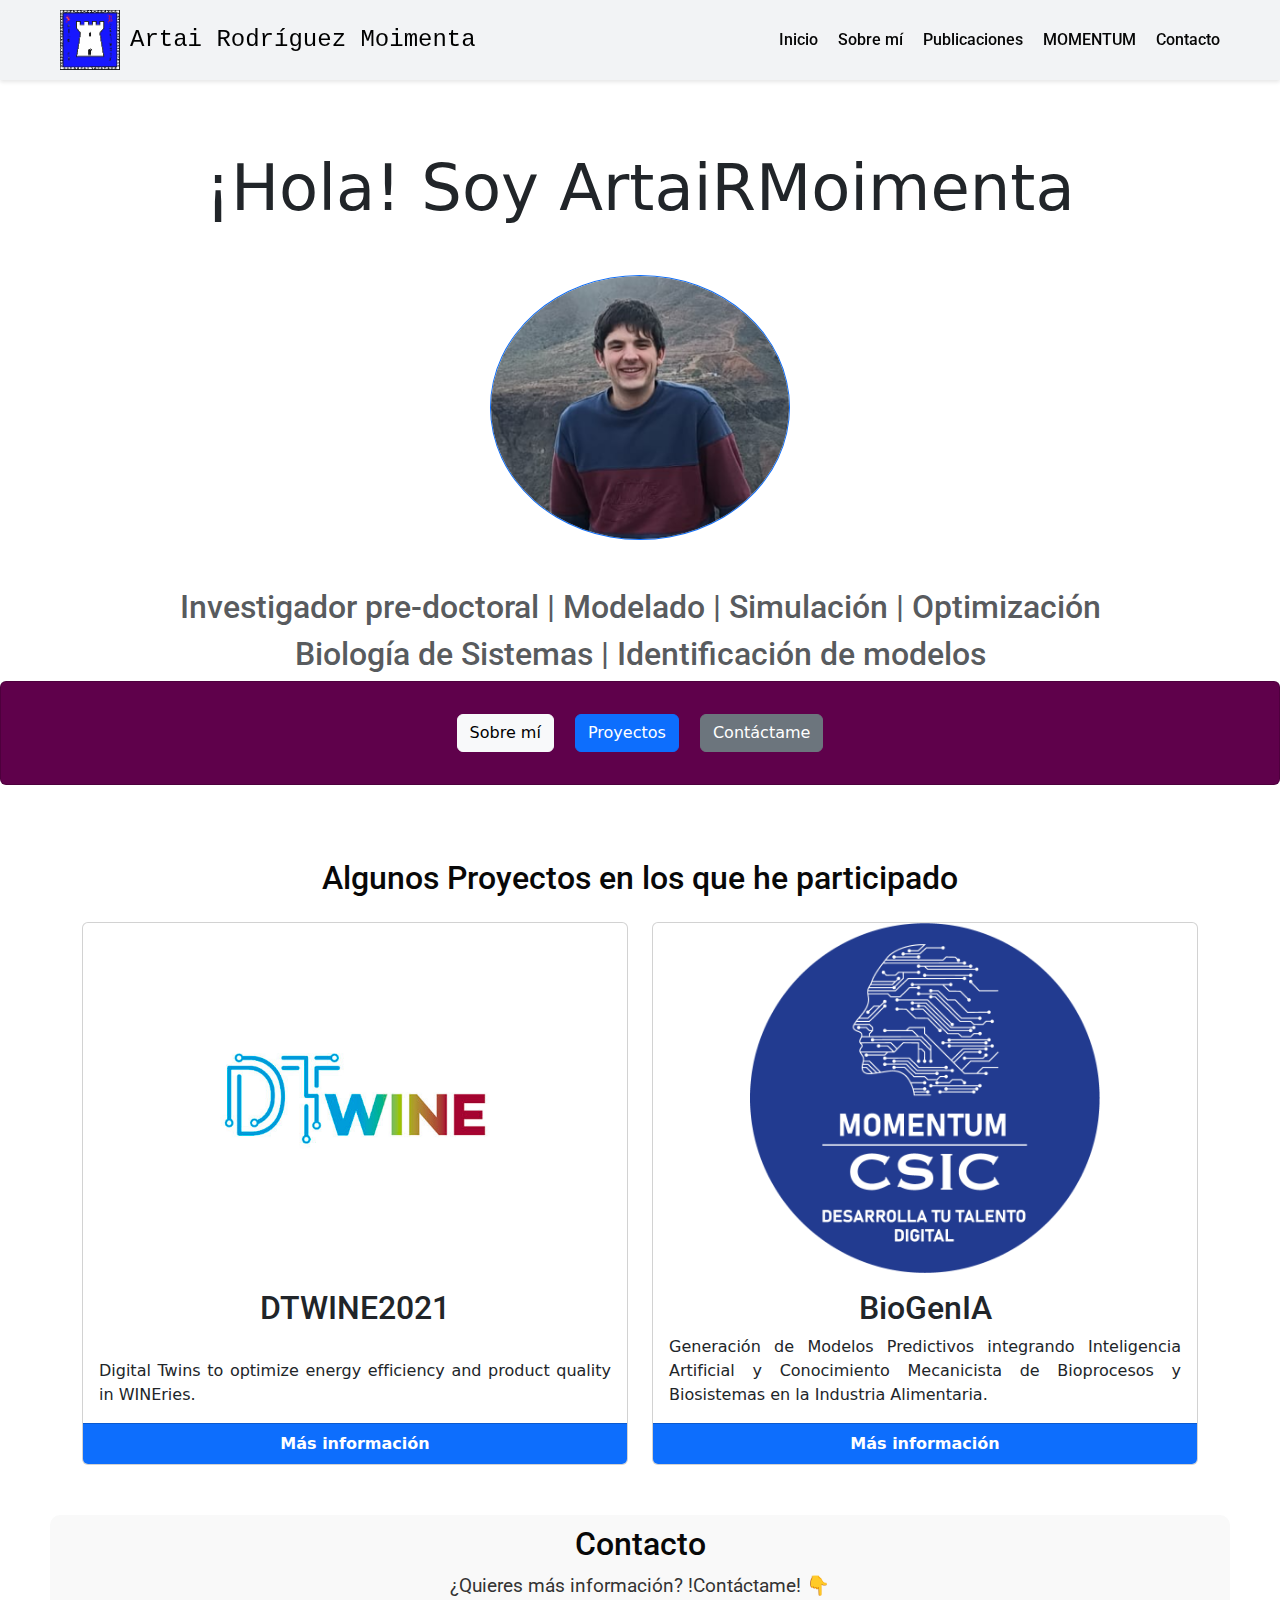
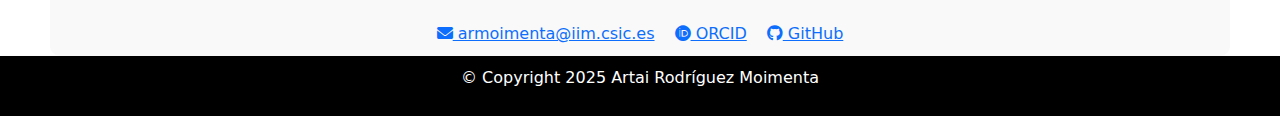
==== commit 48de0bbf: "avance" ====
--- a/index.html
+++ b/index.html
@@ -32,9 +32,7 @@
     </header>
    
     <main>
-        <div class="bg-image" 
-            style="background-image: url('https://mdbootstrap.com/img/Photos/Others/images/76.jpg');
-            height: 100vh">
+        <div class="img-fondo">
             <h1 class="display-3 mb-5">¡Hola! Soy ArtaiRMoimenta </h1>
             <img src="assets/img/me_photo_main.png" alt="Rounded Image" class="rounded-circle border border-primary img-fluid img-circle mb-5">
             <h2 class="text-muted">Investigador pre-doctoral | Modelado | Simulación | Optimización </h2>
@@ -45,7 +43,7 @@
             <a href="#Get_touch" class="btn btn-dark">Contáctame</a>
             -->
             <!-- Card -->
-                <div class="bg-image card shadow-1-strong" style="background-image: url('https://mdbootstrap.com/img/new/slides/003.jpg');">
+                <div class="card shadow-1-strong " style="background: #5f014b">
                     <div class="card-body text-white mb-3">
                         <h5 class="card-title"></h5>
                         <p class="card-text"></p>
@@ -57,7 +55,7 @@
         </div>
 
         <section class="container" id="proyectos">
-            <h2 class="text-center mb-4">Algunos Proyectos en los que he participado</h2>
+            <h2 class="text-center mt-4 mb-4">Algunos Proyectos en los que he participado</h2>
             <div class="row">
                 <div class="col-md-6">
                     <div class="card d-flex flex-column h-100">
--- a/stylesSobreMi.css
+++ b/stylesSobreMi.css
@@ -1,6 +1,6 @@
 /*Efecto para el scroll*/
 section {
-    opacity: 0.1;
+    opacity: 1;
     transform: translateY(50px);
     transition: opacity 0.6s ease, transform 0.6s ease;
 }
@@ -234,7 +234,25 @@
     border-radius: 10px; /* Bordes redondeados */
 }
 
+.card {
+    height: 100%; /* Para que todas las tarjetas tengan la misma altura */
+    display: flex;
+    flex-direction: column;
+}
+
+.card-body {
+    flex-grow: 1; /* Hace que el contenido de texto crezca de manera uniforme */
+}
+
 .card-img-custom {
-    height: 200px;  /* Ajusta la altura según necesites */
-    object-fit: cover; /* Mantiene la proporción sin deformar */
+    width: 100%; /* Ocupar el ancho de la tarjeta */
+    height: 300px; /* Altura fija para todas las imágenes */
+    object-fit: contain; /* La imagen se ajusta sin recortarse */
+    background-color: #f8f9fa; /* Color de fondo si la imagen no llena el espacio */
+}
+
+.img-fondo {
+    height: auto;  /* Ajusta la altura según necesites */
+    max-width: 100%;
+    background-image: url('https://mdbootstrap.com/img/Photos/Others/images/76.jpg');
 }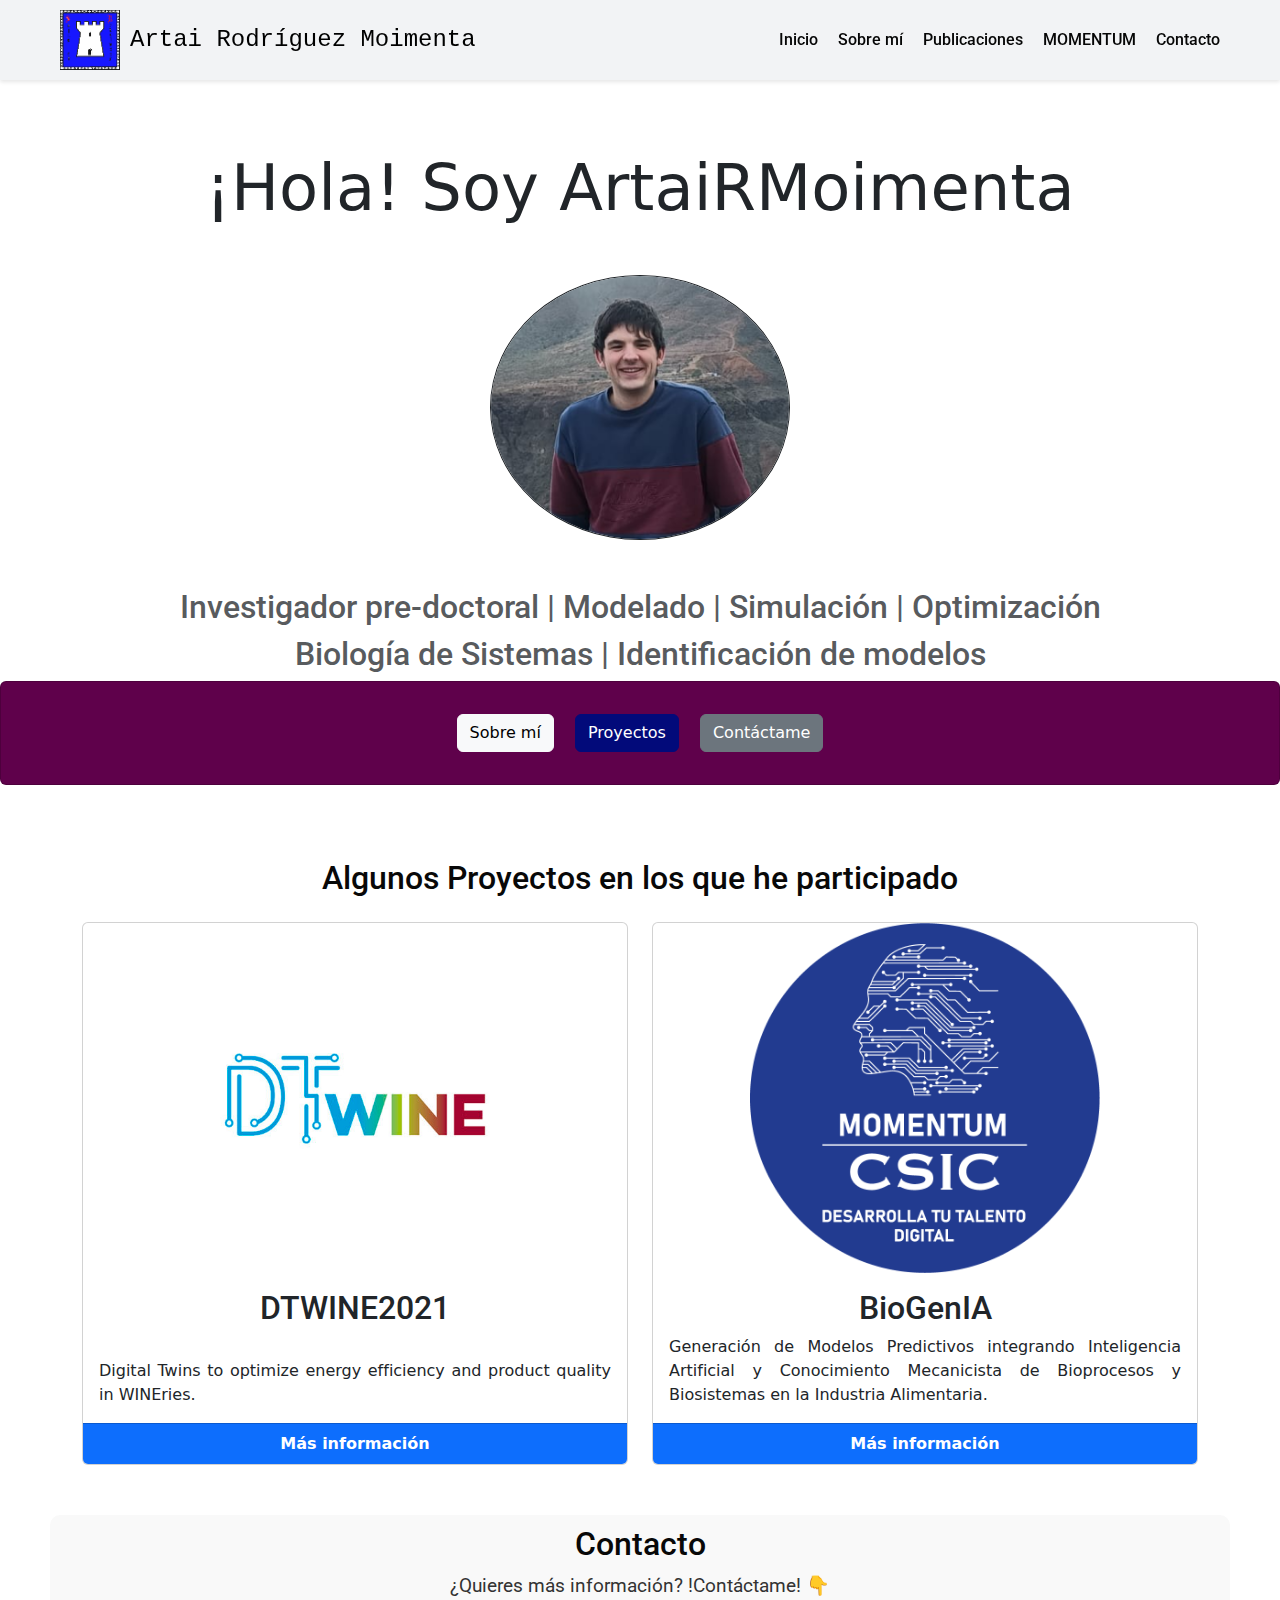
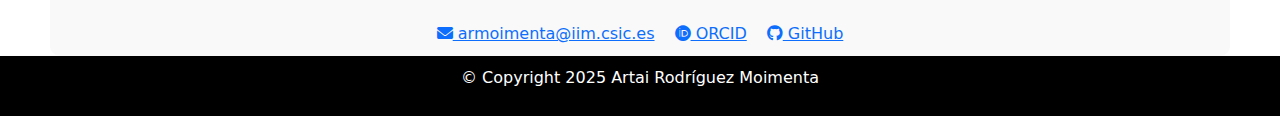
==== commit 2f1777b2: "avance" ====
--- a/index.html
+++ b/index.html
@@ -34,7 +34,7 @@
     <main>
         <div class="img-fondo">
             <h1 class="display-3 mb-5">¡Hola! Soy ArtaiRMoimenta </h1>
-            <img src="assets/img/me_photo_main.png" alt="Rounded Image" class="rounded-circle border border-primary img-fluid img-circle mb-5">
+            <img src="assets/img/me_photo_main.png" alt="Rounded Image" class="rounded-circle border border-dark img-fluid img-circle mb-5">
             <h2 class="text-muted">Investigador pre-doctoral | Modelado | Simulación | Optimización </h2>
             <h2 class="text-muted">Biología de Sistemas | Identificación de modelos  </h2>
             <!--
@@ -48,7 +48,7 @@
                         <h5 class="card-title"></h5>
                         <p class="card-text"></p>
                         <a href="sobremi.html" class="btn btn-light mx-2" role="button">Sobre mí</a>
-                        <a href="#proyectos" class="btn btn-primary mx-2" role="button">Proyectos</a>
+                        <a href="#proyectos" class="btn btn-primary mx-2" role="button" style="background: #020a7a; border-color:#020a7a">Proyectos</a>
                         <a href="#Get_touch" class="btn btn-secondary mx-2" role="button">Contáctame</a>
                     </div>
                 </div>
--- a/stylesSobreMi.css
+++ b/stylesSobreMi.css
@@ -3,17 +3,6 @@
     opacity: 1;
     transform: translateY(50px);
     transition: opacity 0.6s ease, transform 0.6s ease;
-}
-
-/* Línea de progreso */
-.progress-bar {
-    position: absolute;
-    bottom: 0;
-    left: 0;
-    width: 0%;
-    height: 2px;
-    background: #1676dc; /* Color de la línea */
-    transition: width 0.1s ease-out;
 }
 
 html, body {
